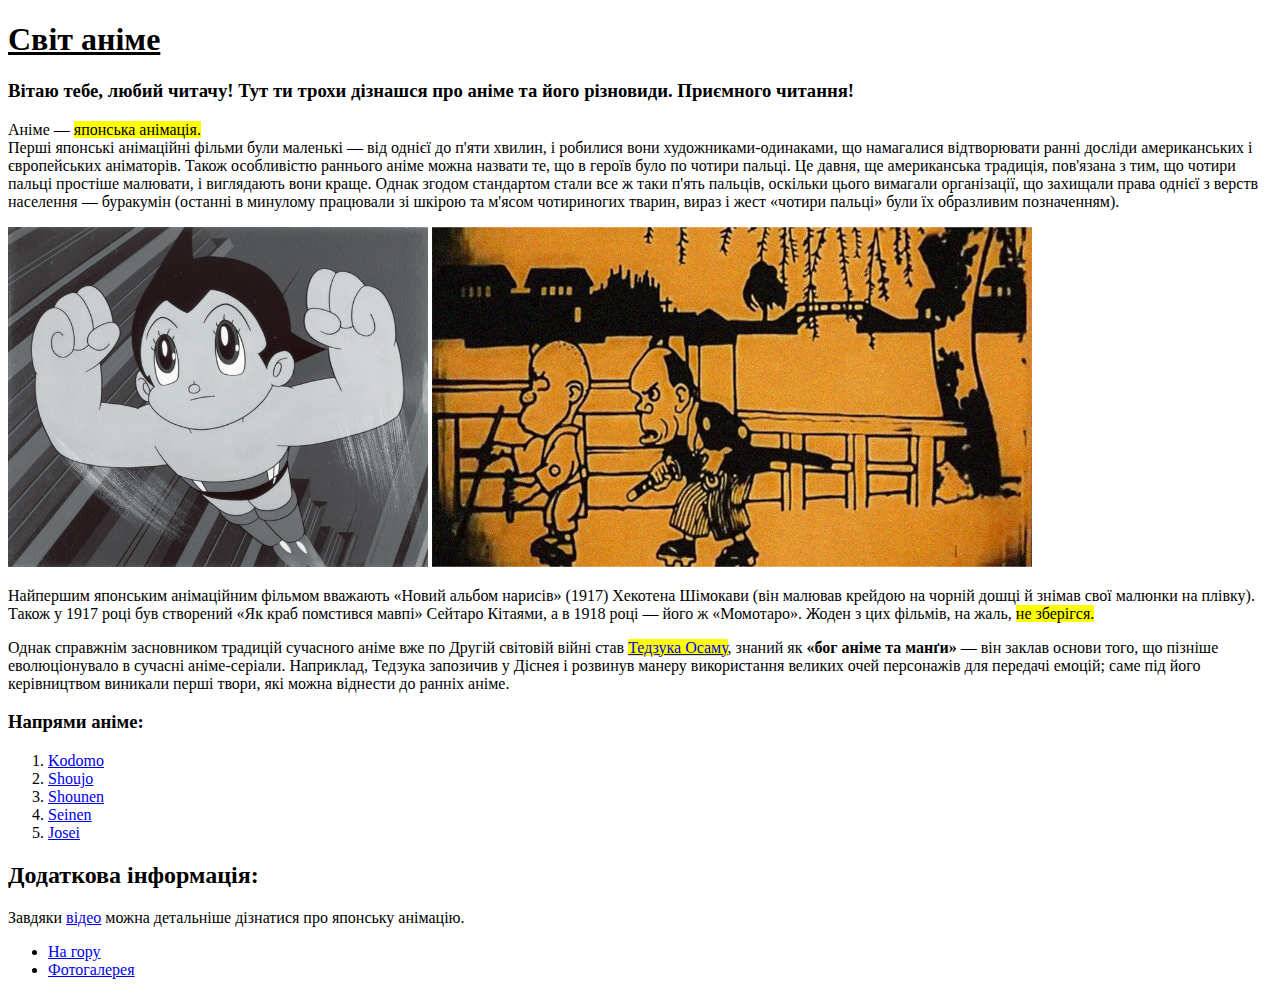
==== lesson_2/index.html @ 109cafab "Add files via upload" ====
<!DOCTYPE html>
<html lang="en">
<head>
    <meta charset="UTF-8">
    <meta name="viewport" content="width=device-width, initial-scale=1.0">
    <title>Lesson 2</title>
</head>
<body>
    <header>
        <h1 id="section-1"><u>Світ аніме</u></h1>
    </header>
    <main>
        <h3><p>Вітаю тебе, любий читачу! Тут ти трохи дізнашся про аніме та його різновиди. Приємного читання!</p></h3>
        <div class="text">
        <p id="section-2">Аніме — <mark>японська анімація.</mark><br>Перші японські анімаційні фільми були маленькі — від однієї до п'яти хвилин, і робилися вони художниками-одинаками, що намагалися відтворювати ранні досліди американських і європейських аніматорів. Також особливістю раннього аніме можна назвати те, що в героїв було по чотири пальці. Це давня, ще американська традиція, пов'язана з тим, що чотири пальці простіше малювати, і виглядають вони краще. Однак згодом стандартом стали все ж таки п'ять пальців, оскільки цього вимагали організації, що захищали права однієї з верств населення — буракумін (останні в минулому працювали зі шкірою та м'ясом чотириногих тварин, вираз і жест «чотири пальці» були їх образливим позначенням).</p>
        <img src="img/1.jpg" alt="Перші аниме" height="340p">    <img src="img/3.jpg" alt="Namakura Gatana" title="Namakura Gatana">
        <p>Найпершим японським анімаційним фільмом вважають «Новий альбом нарисів» (1917) Хекотена Шімокави (він малював крейдою на чорній дошці й знімав свої малюнки на плівку).<br>Також у 1917 році був створений «Як краб помстився мавпі» Сейтаро Кітаями, а в 1918 році — його ж «Момотаро». Жоден з цих фільмів, на жаль, <mark> не зберігся.</mark></p>
        <p>Однак справжнім засновником традицій сучасного аніме вже по Другій світовій війні став <mark><a href="https://ru.wikipedia.org/wiki/Тэдзука,_Осаму">Тедзука Осаму</a></mark>, знаний як <b>«бог аніме та манґи»</b> — він заклав основи того, що пізніше еволюціонувало в сучасні аніме-серіали. Наприклад, Тедзука запозичив у Діснея і розвинув манеру використання великих очей персонажів для передачі емоцій; саме під його керівництвом виникали перші твори, які можна віднести до ранніх аніме.</p> 
       </div>
        <h3>Напрями аніме:</h3>
       <ol>
        <li><a href="https://uk.wikipedia.org/wiki/Кодомо">Kodomo</a></li>
        <li><a href="https://uk.wikipedia.org/wiki/Сьодзьо_(жанр)">Shoujo</a></li>
        <li><a href="https://uk.wikipedia.org/wiki/Сьонен">Shounen</a></li>
        <li><a href="https://uk.wikipedia.org/wiki/Сейнен">Seinen</a></li>
        <li><a href="https://uk.wikipedia.org/wiki/Джьосей">Josei</a></li>
    </ol>
    <h2>Додаткова інформація:</h2>
        <p>Завдяки <a href="https://www.youtube.com/watch?v=5YLxWYbwWbA"> відео</a> можна детальніше дізнатися про японську анімацію.</p>
    </main>
    <footer>
        <ul>
			<li>
                <a href="#section-1">На гору</a>
            </li>
            <li>
               <a href="photo.html"> Фотогалерея</a>
            </li>
		</ul>
    </footer>
</body>
</html>
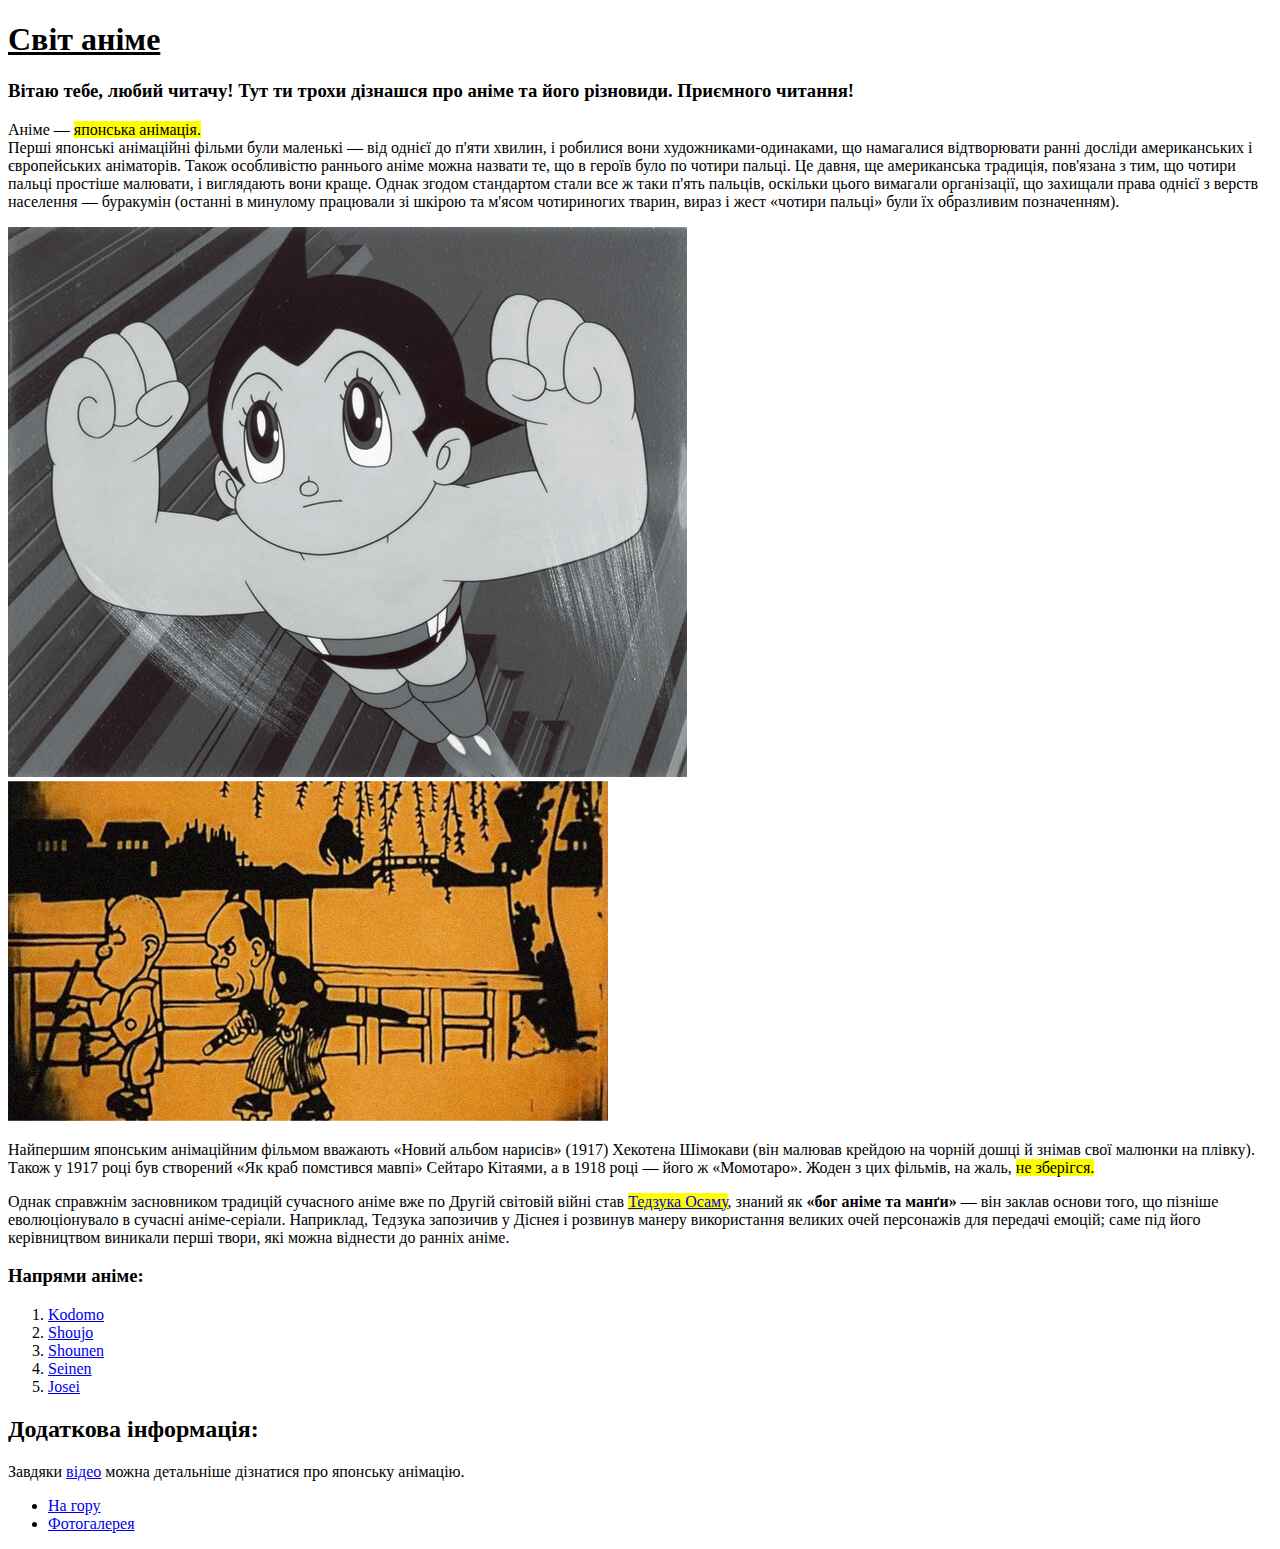
==== commit 3209385e: "Update index.html" ====
--- a/lesson_2/index.html
+++ b/lesson_2/index.html
@@ -10,10 +10,10 @@
         <h1 id="section-1"><u>Світ аніме</u></h1>
     </header>
     <main>
-        <h3><p>Вітаю тебе, любий читачу! Тут ти трохи дізнашся про аніме та його різновиди. Приємного читання!</p></h3>
+        <h3>Вітаю тебе, любий читачу! Тут ти трохи дізнашся про аніме та його різновиди. Приємного читання!</h3>
         <div class="text">
         <p id="section-2">Аніме — <mark>японська анімація.</mark><br>Перші японські анімаційні фільми були маленькі — від однієї до п'яти хвилин, і робилися вони художниками-одинаками, що намагалися відтворювати ранні досліди американських і європейських аніматорів. Також особливістю раннього аніме можна назвати те, що в героїв було по чотири пальці. Це давня, ще американська традиція, пов'язана з тим, що чотири пальці простіше малювати, і виглядають вони краще. Однак згодом стандартом стали все ж таки п'ять пальців, оскільки цього вимагали організації, що захищали права однієї з верств населення — буракумін (останні в минулому працювали зі шкірою та м'ясом чотириногих тварин, вираз і жест «чотири пальці» були їх образливим позначенням).</p>
-        <img src="img/1.jpg" alt="Перші аниме" height="340p">    <img src="img/3.jpg" alt="Namakura Gatana" title="Namakura Gatana">
+        <img src="img/1.jpg" alt="Перші аниме">    <img src="img/3.jpg" alt="Namakura Gatana" title="Namakura Gatana">
         <p>Найпершим японським анімаційним фільмом вважають «Новий альбом нарисів» (1917) Хекотена Шімокави (він малював крейдою на чорній дошці й знімав свої малюнки на плівку).<br>Також у 1917 році був створений «Як краб помстився мавпі» Сейтаро Кітаями, а в 1918 році — його ж «Момотаро». Жоден з цих фільмів, на жаль, <mark> не зберігся.</mark></p>
         <p>Однак справжнім засновником традицій сучасного аніме вже по Другій світовій війні став <mark><a href="https://ru.wikipedia.org/wiki/Тэдзука,_Осаму">Тедзука Осаму</a></mark>, знаний як <b>«бог аніме та манґи»</b> — він заклав основи того, що пізніше еволюціонувало в сучасні аніме-серіали. Наприклад, Тедзука запозичив у Діснея і розвинув манеру використання великих очей персонажів для передачі емоцій; саме під його керівництвом виникали перші твори, які можна віднести до ранніх аніме.</p> 
        </div>
@@ -39,4 +39,4 @@
 		</ul>
     </footer>
 </body>
-</html>+</html>
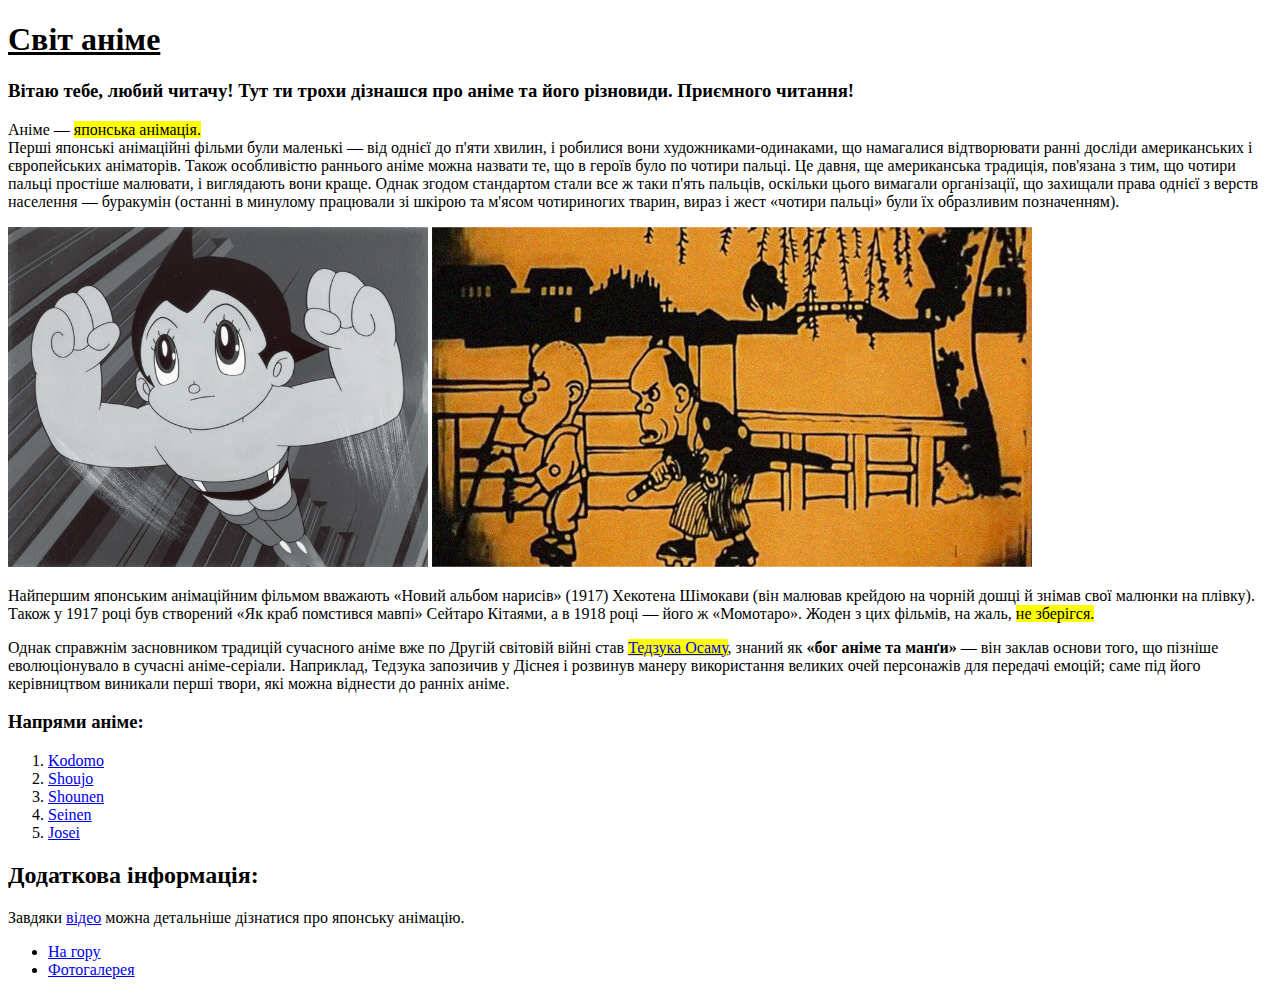
==== commit 4e705cee: "Update index.html" ====
--- a/lesson_2/index.html
+++ b/lesson_2/index.html
@@ -1,5 +1,5 @@
 <!DOCTYPE html>
-<html lang="en">
+<html lang="uk">
 <head>
     <meta charset="UTF-8">
     <meta name="viewport" content="width=device-width, initial-scale=1.0">
@@ -13,7 +13,7 @@
         <h3>Вітаю тебе, любий читачу! Тут ти трохи дізнашся про аніме та його різновиди. Приємного читання!</h3>
         <div class="text">
         <p id="section-2">Аніме — <mark>японська анімація.</mark><br>Перші японські анімаційні фільми були маленькі — від однієї до п'яти хвилин, і робилися вони художниками-одинаками, що намагалися відтворювати ранні досліди американських і європейських аніматорів. Також особливістю раннього аніме можна назвати те, що в героїв було по чотири пальці. Це давня, ще американська традиція, пов'язана з тим, що чотири пальці простіше малювати, і виглядають вони краще. Однак згодом стандартом стали все ж таки п'ять пальців, оскільки цього вимагали організації, що захищали права однієї з верств населення — буракумін (останні в минулому працювали зі шкірою та м'ясом чотириногих тварин, вираз і жест «чотири пальці» були їх образливим позначенням).</p>
-        <img src="img/1.jpg" alt="Перші аниме">    <img src="img/3.jpg" alt="Namakura Gatana" title="Namakura Gatana">
+        <img src="img/1.jpg" alt="Перші аниме" height="340">    <img src="img/3.jpg" alt="Namakura Gatana" title="Namakura Gatana">
         <p>Найпершим японським анімаційним фільмом вважають «Новий альбом нарисів» (1917) Хекотена Шімокави (він малював крейдою на чорній дошці й знімав свої малюнки на плівку).<br>Також у 1917 році був створений «Як краб помстився мавпі» Сейтаро Кітаями, а в 1918 році — його ж «Момотаро». Жоден з цих фільмів, на жаль, <mark> не зберігся.</mark></p>
         <p>Однак справжнім засновником традицій сучасного аніме вже по Другій світовій війні став <mark><a href="https://ru.wikipedia.org/wiki/Тэдзука,_Осаму">Тедзука Осаму</a></mark>, знаний як <b>«бог аніме та манґи»</b> — він заклав основи того, що пізніше еволюціонувало в сучасні аніме-серіали. Наприклад, Тедзука запозичив у Діснея і розвинув манеру використання великих очей персонажів для передачі емоцій; саме під його керівництвом виникали перші твори, які можна віднести до ранніх аніме.</p> 
        </div>
